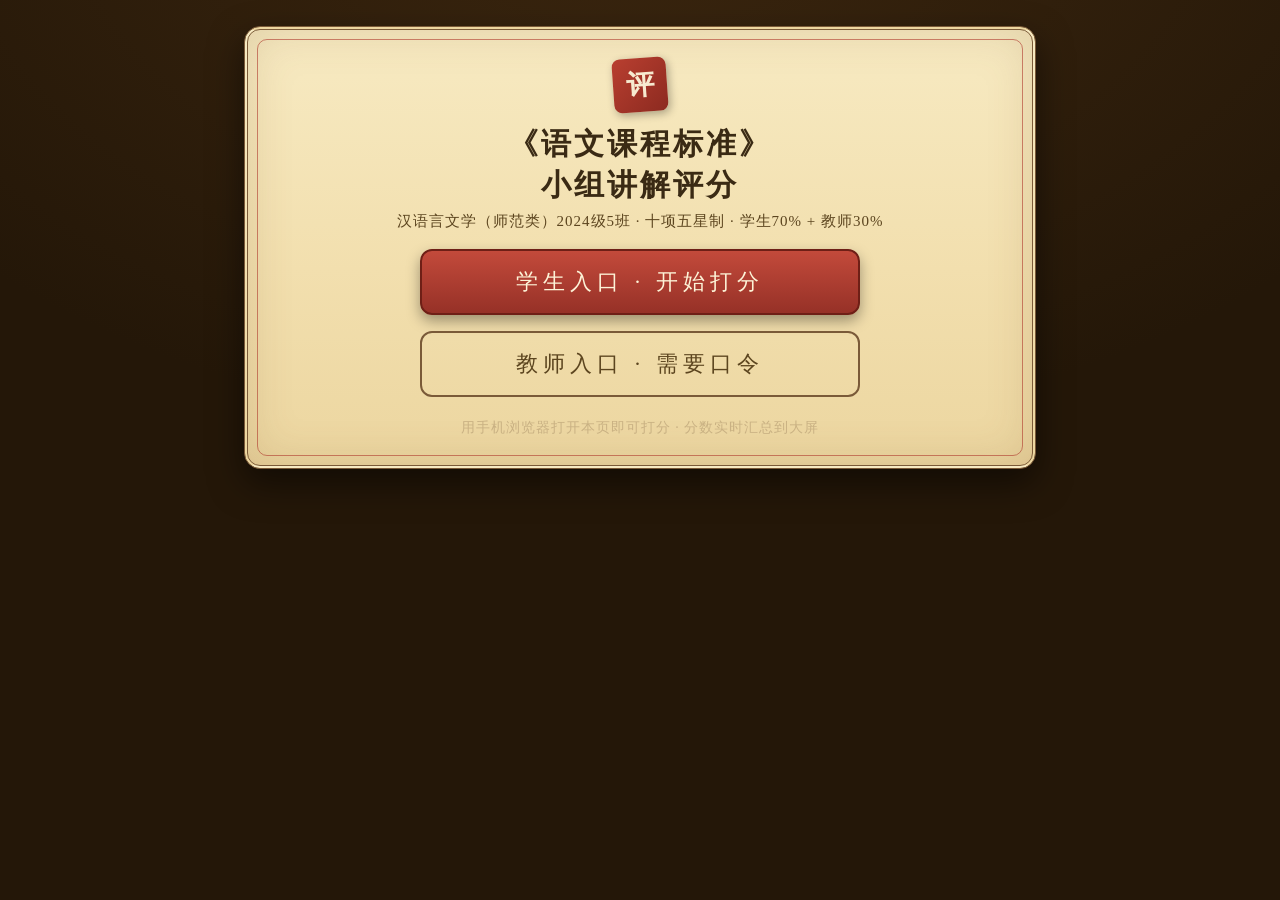
==== index.html @ 0166e1ba "Add files via upload" ====
<!doctype html>
<html lang="zh-CN">
<head>
<meta charset="utf-8">
<meta name="viewport" content="width=device-width, initial-scale=1">
<title>课标讲解评分系统</title>
<link rel="stylesheet" href="style.css">
</head>
<body>
<div class="wrap">
  <div class="panel">
    <div class="head">
      <span class="seal">评</span>
      <h1>《语文课程标准》<br>小组讲解评分</h1>
      <div class="sub">汉语言文学（师范类）2024级5班 · 十项五星制 · 学生70% + 教师30%</div>
    </div>
    <a class="btn primary" href="vote.html">学生入口 · 开始打分</a>
    <a class="btn ghost" href="teacher.html">教师入口 · 需要口令</a>
    <p class="foot">用手机浏览器打开本页即可打分 · 分数实时汇总到大屏</p>
  </div>
</div>
</body>
</html>
---- style.css ----
:root {
  --ink: #3a2a14;
  --ink-soft: #5c451f;
  --red: #b03a2e;
  --red-dark: #8f2d24;
  --paper: #f4e3b2;
  --line: #7a5a38;
  --gold: #d8a13a;
  --gold-dim: #d9c9a3;
}
* { margin: 0; padding: 0; box-sizing: border-box; -webkit-tap-highlight-color: transparent; }
html, body { min-height: 100%; }
body {
  font-family: "KaiTi", "楷体", "FangSong", "仿宋", "STSong", "SimSun", "Noto Serif CJK SC", "Microsoft YaHei", serif;
  background: #241708;
  background-image: radial-gradient(1300px 800px at 50% -120px, rgba(80, 52, 22, .55), transparent 70%);
  color: var(--ink);
}
.wrap { max-width: 820px; margin: 0 auto; padding: 26px 14px 90px; }
.panel {
  background: linear-gradient(180deg, #f7eac2 0%, #f2dfae 55%, #ecd6a0 100%);
  border: 4px double var(--line);
  border-radius: 16px;
  box-shadow: 0 14px 34px rgba(0, 0, 0, .5), inset 0 0 46px rgba(122, 84, 38, .18);
  padding: 28px 22px;
  position: relative;
  overflow: hidden;
}
.panel::before {
  content: ""; position: absolute; inset: 9px;
  border: 1px solid rgba(176, 58, 46, .6); border-radius: 10px; pointer-events: none;
}
.head { text-align: center; margin-bottom: 18px; position: relative; }
.head .seal {
  display: inline-block; background: linear-gradient(135deg, #b93f30, #8c2a20); color: #f7ead0;
  width: 54px; height: 54px; line-height: 54px; border-radius: 8px; font-size: 28px; font-weight: 700;
  box-shadow: 2px 3px 8px rgba(0, 0, 0, .3); transform: rotate(-4deg);
}
.head h1 { font-size: 30px; letter-spacing: 3px; margin: 12px 0 6px; }
.head .sub { font-size: 15px; color: var(--ink-soft); letter-spacing: 1px; }
.btn {
  display: block; width: 100%; max-width: 440px; margin: 16px auto; padding: 16px;
  text-align: center; text-decoration: none; font-size: 22px; letter-spacing: 5px;
  border-radius: 12px; border: 2px solid var(--line); cursor: pointer;
  background: linear-gradient(180deg, #fdf3d7, #f0dcae); color: var(--ink);
  box-shadow: 0 6px 14px rgba(0, 0, 0, .35); font-family: inherit;
}
.btn.primary { background: linear-gradient(180deg, #c34a3b, #963127); border-color: #6e1f16; color: #fdf3d7; }
.btn.ghost { background: transparent; color: var(--ink-soft); box-shadow: none; }
.btn.small { width: auto; display: inline-block; padding: 10px 22px; font-size: 17px; letter-spacing: 2px; margin: 8px; }
.btn:active { transform: translateY(2px); }
.groups { display: flex; flex-wrap: wrap; gap: 10px; justify-content: center; margin: 4px 0 20px; }
.gchip {
  min-width: 62px; padding: 9px 6px; text-align: center; font-size: 19px;
  border: 2px solid var(--line); border-radius: 10px;
  background: rgba(255, 248, 225, .5); cursor: pointer; color: var(--ink); font-family: inherit;
}
.gchip.on { background: var(--red); border-color: var(--red-dark); color: #fdf3d7; }
.item { border-bottom: 1px dashed rgba(122, 90, 56, .5); padding: 13px 2px; }
.item:last-of-type { border-bottom: none; }
.ihead { display: flex; justify-content: space-between; align-items: center; gap: 10px; flex-wrap: wrap; }
.iname { font-size: 20px; font-weight: 700; }
.iname .no {
  display: inline-block; min-width: 30px; height: 30px; line-height: 30px; text-align: center;
  background: var(--red); color: #fdf3d7; border-radius: 8px; font-size: 16px; margin-right: 8px;
}
.ihint { font-size: 14px; color: var(--ink-soft); margin-top: 2px; }
.stars { display: flex; gap: 4px; font-size: 33px; cursor: pointer; user-select: none; color: var(--gold-dim); line-height: 1; padding: 2px 0; }
.stars span { transition: transform .08s, color .08s; }
.stars span.on { color: var(--gold); }
.stars span:active { transform: scale(1.15); }
.row { display: flex; align-items: center; gap: 10px; margin: 14px 0; font-size: 18px; }
input[type=text], input[type=password], textarea {
  width: 100%; font-family: inherit; font-size: 18px; padding: 12px;
  border: 2px solid var(--line); border-radius: 10px; outline: none;
  background: rgba(255, 250, 235, .75); color: var(--ink); margin-top: 8px;
}
textarea { min-height: 76px; resize: vertical; }
#msg { margin-top: 14px; text-align: center; font-size: 18px; color: var(--red); min-height: 26px; }
.badge {
  display: inline-block; background: var(--red); color: #fdf3d7; font-size: 14px;
  padding: 3px 10px; border-radius: 20px; letter-spacing: 2px; vertical-align: middle;
}
.foot { text-align: center; color: #c9b183; font-size: 14px; margin-top: 22px; letter-spacing: 1px; }

/* 大屏 */
.board table { width: 100%; border-collapse: collapse; font-size: 22px; margin-top: 12px; }
.board th, .board td { border: 1.5px solid var(--line); padding: 10px 8px; text-align: center; }
.board th { background: #e3ca95; font-size: 20px; }
.board td { background: rgba(250, 240, 210, .55); }
.rank {
  display: inline-block; min-width: 32px; background: var(--red); color: #fdf3d7;
  border-radius: 8px; padding: 2px 8px; font-size: 18px;
}
.rank.top { background: #c9962e; }
.comment-box { border-top: 1px dashed rgba(122, 90, 56, .5); margin-top: 16px; padding-top: 10px; }
.comment-box h3 { font-size: 20px; margin: 10px 0 6px; }
.comment-box li { list-style: none; font-size: 17px; padding: 8px 4px; border-bottom: 1px dotted rgba(122, 90, 56, .4); }
.comment-box li .who { color: var(--red); font-weight: 700; margin-right: 8px; }
.comment-box li .who.t { color: #2f5d8a; }
body.focus .extras { display: none; }
body.focus .board table { font-size: 30px; }
body.focus .board th { font-size: 27px; }
body.focus .head h1 { font-size: 38px; }
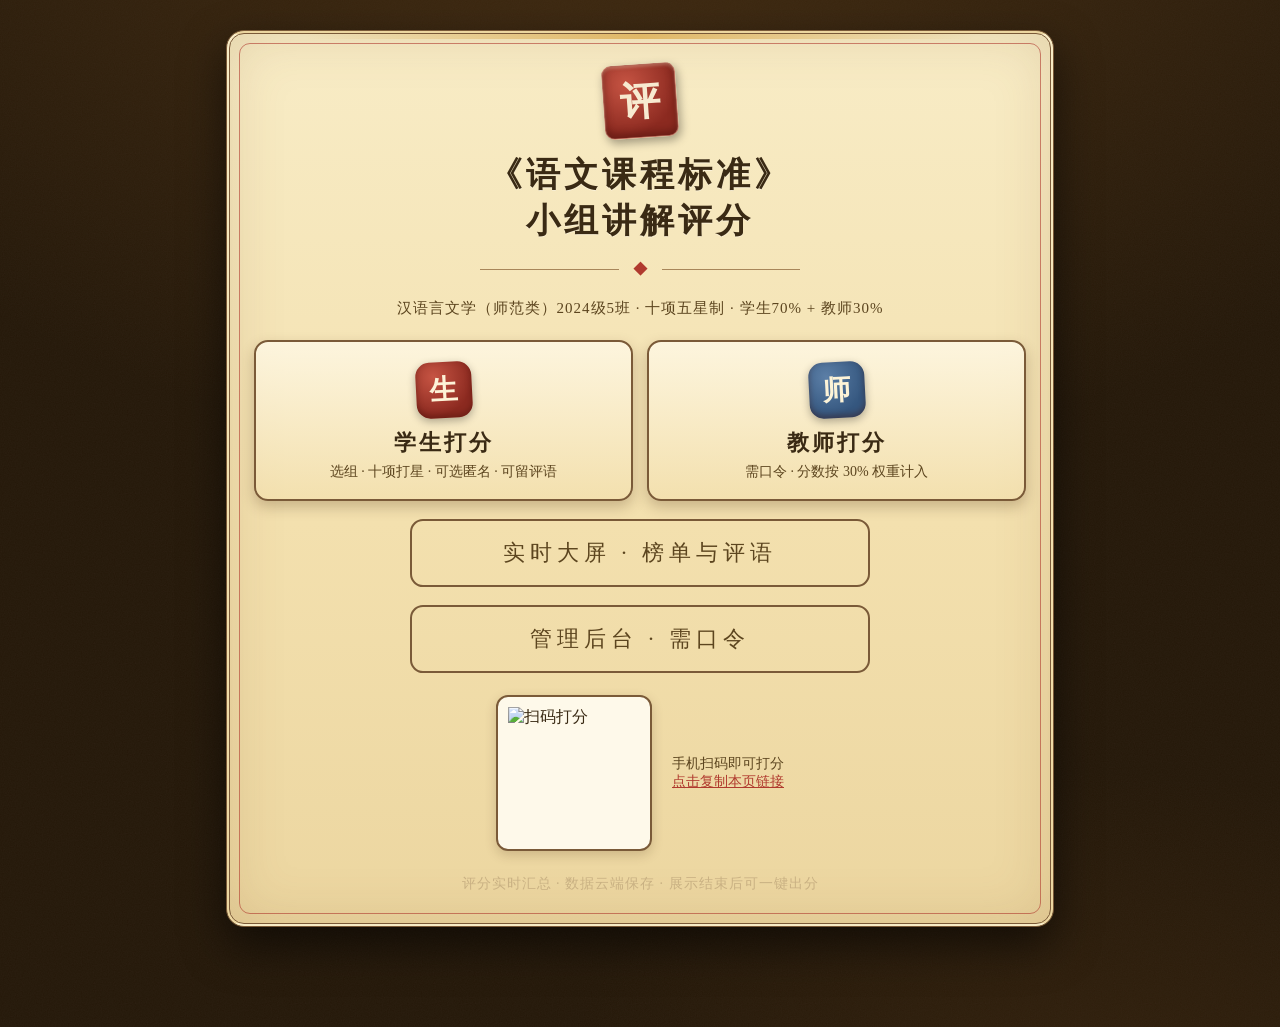
==== commit bb53be1f: "Add files via upload" ====
--- a/index.html
+++ b/index.html
@@ -9,15 +9,50 @@
 <body>
 <div class="wrap">
   <div class="panel">
-    <div class="head">
+    <div class="head hero">
       <span class="seal">评</span>
       <h1>《语文课程标准》<br>小组讲解评分</h1>
+      <div class="divider"><i></i><b>◆</b><i></i></div>
       <div class="sub">汉语言文学（师范类）2024级5班 · 十项五星制 · 学生70% + 教师30%</div>
     </div>
-    <a class="btn primary" href="vote.html">学生入口 · 开始打分</a>
-    <a class="btn ghost" href="teacher.html">教师入口 · 需要口令</a>
-    <p class="foot">用手机浏览器打开本页即可打分 · 分数实时汇总到大屏</p>
+
+    <div class="rolecards">
+      <a class="rolecard" href="vote.html">
+        <div class="ic">生</div>
+        <div class="nm">学生打分</div>
+        <div class="ds">选组 · 十项打星 · 可选匿名 · 可留评语</div>
+      </a>
+      <a class="rolecard teacher" href="teacher.html">
+        <div class="ic">师</div>
+        <div class="nm">教师打分</div>
+        <div class="ds">需口令 · 分数按 30% 权重计入</div>
+      </a>
+    </div>
+
+    <a class="btn ghost" href="board.html">实时大屏 · 榜单与评语</a>
+    <a class="btn ghost" href="admin.html" style="margin-top:0">管理后台 · 需口令</a>
+
+    <div class="qrline">
+      <div class="qrbox"><img src="https://api.qrserver.com/v1/create-qr-code/?size=220x220&data=https%3A%2F%2Fplutomkzy.github.io%2Fkebiao%2F" alt="扫码打分"></div>
+      <div class="tip">
+        手机扫码即可打分<br>
+        <a href="javascript:void(0)" id="copyLink">点击复制本页链接</a><br>
+        <span id="copied" style="color:var(--red)"></span>
+      </div>
+    </div>
+
+    <p class="foot">评分实时汇总 · 数据云端保存 · 展示结束后可一键出分</p>
   </div>
 </div>
+<script>
+document.getElementById('copyLink').onclick = async () => {
+  try {
+    await navigator.clipboard.writeText(location.href);
+    document.getElementById('copied').textContent = '已复制 ✓';
+  } catch (e) {
+    document.getElementById('copied').textContent = '复制失败，请长按地址栏复制';
+  }
+};
+</script>
 </body>
 </html>
--- a/style.css
+++ b/style.css
@@ -3,102 +3,244 @@
   --ink-soft: #5c451f;
   --red: #b03a2e;
   --red-dark: #8f2d24;
-  --paper: #f4e3b2;
   --line: #7a5a38;
   --gold: #d8a13a;
   --gold-dim: #d9c9a3;
+  --paper: #f4e3b2;
 }
 * { margin: 0; padding: 0; box-sizing: border-box; -webkit-tap-highlight-color: transparent; }
 html, body { min-height: 100%; }
 body {
   font-family: "KaiTi", "楷体", "FangSong", "仿宋", "STSong", "SimSun", "Noto Serif CJK SC", "Microsoft YaHei", serif;
-  background: #241708;
-  background-image: radial-gradient(1300px 800px at 50% -120px, rgba(80, 52, 22, .55), transparent 70%);
   color: var(--ink);
-}
-.wrap { max-width: 820px; margin: 0 auto; padding: 26px 14px 90px; }
+  background-color: #241708;
+  background-image:
+    radial-gradient(1400px 900px at 50% -160px, rgba(96, 64, 28, .55), transparent 70%),
+    radial-gradient(900px 600px at 85% 110%, rgba(80, 52, 22, .35), transparent 60%),
+    url("data:image/svg+xml,%3Csvg xmlns='http://www.w3.org/2000/svg' width='170' height='170'%3E%3Cfilter id='n'%3E%3CfeTurbulence type='fractalNoise' baseFrequency='0.85' numOctaves='2' stitchTiles='stitch'/%3E%3CfeColorMatrix values='0 0 0 0 1 0 0 0 0 1 0 0 0 0 1 0 0 0 0.035 0'/%3E%3C/filter%3E%3Crect width='100%25' height='100%25' filter='url(%23n)'/%3E%3C/svg%3E");
+}
+.wrap { max-width: 860px; margin: 0 auto; padding: 30px 16px 100px; }
 .panel {
-  background: linear-gradient(180deg, #f7eac2 0%, #f2dfae 55%, #ecd6a0 100%);
+  background: linear-gradient(180deg, #f8ecc6 0%, #f3e0ae 55%, #ecd6a0 100%);
   border: 4px double var(--line);
-  border-radius: 16px;
-  box-shadow: 0 14px 34px rgba(0, 0, 0, .5), inset 0 0 46px rgba(122, 84, 38, .18);
-  padding: 28px 22px;
+  border-radius: 18px;
+  box-shadow: 0 18px 44px rgba(0, 0, 0, .55), inset 0 0 55px rgba(122, 84, 38, .17);
+  padding: 30px 24px;
   position: relative;
   overflow: hidden;
+  animation: rise .55s ease both;
 }
 .panel::before {
   content: ""; position: absolute; inset: 9px;
-  border: 1px solid rgba(176, 58, 46, .6); border-radius: 10px; pointer-events: none;
-}
-.head { text-align: center; margin-bottom: 18px; position: relative; }
+  border: 1px solid rgba(176, 58, 46, .6); border-radius: 11px; pointer-events: none;
+}
+.panel::after {
+  content: ""; position: absolute; top: 0; left: 9%; right: 9%; height: 5px;
+  background: linear-gradient(90deg, transparent, rgba(216, 161, 58, .65), transparent);
+  border-radius: 0 0 6px 6px; pointer-events: none;
+}
+@keyframes rise { from { opacity: 0; transform: translateY(10px); } to { opacity: 1; transform: none; } }
+
+.head { text-align: center; margin-bottom: 20px; position: relative; }
 .head .seal {
-  display: inline-block; background: linear-gradient(135deg, #b93f30, #8c2a20); color: #f7ead0;
-  width: 54px; height: 54px; line-height: 54px; border-radius: 8px; font-size: 28px; font-weight: 700;
-  box-shadow: 2px 3px 8px rgba(0, 0, 0, .3); transform: rotate(-4deg);
-}
-.head h1 { font-size: 30px; letter-spacing: 3px; margin: 12px 0 6px; }
+  display: inline-block; background:
+    radial-gradient(circle at 32% 26%, #c65443, #8c2a20 70%);
+  color: #f7ead0; width: 58px; height: 58px; line-height: 58px;
+  border-radius: 10px; font-size: 30px; font-weight: 700;
+  border: 1px solid rgba(255, 238, 210, .35);
+  box-shadow: 2px 4px 10px rgba(0, 0, 0, .35), inset 0 -4px 8px rgba(60, 12, 6, .45), inset 0 2px 3px rgba(255, 230, 200, .3);
+  transform: rotate(-4deg);
+}
+.head h1 { font-size: 31px; letter-spacing: 4px; margin: 14px 0 8px; text-shadow: 0 1px 0 rgba(255, 252, 240, .5); }
 .head .sub { font-size: 15px; color: var(--ink-soft); letter-spacing: 1px; }
+.divider { display: flex; align-items: center; gap: 14px; width: 320px; margin: 16px auto 20px; }
+.divider i { flex: 1; height: 0; border-top: 1px solid #a8865a; }
+.divider b { color: var(--red); font-weight: 400; font-size: 15px; }
+
 .btn {
-  display: block; width: 100%; max-width: 440px; margin: 16px auto; padding: 16px;
+  display: block; width: 100%; max-width: 460px; margin: 18px auto; padding: 17px;
   text-align: center; text-decoration: none; font-size: 22px; letter-spacing: 5px;
-  border-radius: 12px; border: 2px solid var(--line); cursor: pointer;
+  border-radius: 13px; border: 2px solid var(--line); cursor: pointer;
   background: linear-gradient(180deg, #fdf3d7, #f0dcae); color: var(--ink);
-  box-shadow: 0 6px 14px rgba(0, 0, 0, .35); font-family: inherit;
-}
-.btn.primary { background: linear-gradient(180deg, #c34a3b, #963127); border-color: #6e1f16; color: #fdf3d7; }
+  box-shadow: 0 7px 16px rgba(70, 45, 18, .35), inset 0 1px 0 rgba(255, 255, 255, .5);
+  font-family: inherit; transition: transform .15s, filter .15s, box-shadow .15s;
+}
+.btn:hover { filter: brightness(1.04); transform: translateY(-1px); }
+.btn:active { transform: translateY(1px); }
+.btn.primary {
+  background: linear-gradient(180deg, #c9503f, #963127);
+  border-color: #6e1f16; color: #fdf3d7;
+  box-shadow: 0 8px 18px rgba(150, 49, 39, .4), inset 0 1px 0 rgba(255, 255, 255, .28);
+}
 .btn.ghost { background: transparent; color: var(--ink-soft); box-shadow: none; }
-.btn.small { width: auto; display: inline-block; padding: 10px 22px; font-size: 17px; letter-spacing: 2px; margin: 8px; }
-.btn:active { transform: translateY(2px); }
-.groups { display: flex; flex-wrap: wrap; gap: 10px; justify-content: center; margin: 4px 0 20px; }
+.btn.small { width: auto; display: inline-block; padding: 11px 24px; font-size: 17px; letter-spacing: 2px; margin: 8px 5px; }
+
+.groups { display: flex; flex-wrap: wrap; gap: 10px; justify-content: center; margin: 6px 0 22px; }
 .gchip {
-  min-width: 62px; padding: 9px 6px; text-align: center; font-size: 19px;
-  border: 2px solid var(--line); border-radius: 10px;
-  background: rgba(255, 248, 225, .5); cursor: pointer; color: var(--ink); font-family: inherit;
-}
-.gchip.on { background: var(--red); border-color: var(--red-dark); color: #fdf3d7; }
-.item { border-bottom: 1px dashed rgba(122, 90, 56, .5); padding: 13px 2px; }
+  min-width: 64px; padding: 10px 7px; text-align: center; font-size: 19px;
+  border: 2px solid var(--line); border-radius: 12px;
+  background: rgba(255, 248, 225, .55); cursor: pointer; color: var(--ink); font-family: inherit;
+  transition: background .15s, color .15s, transform .15s;
+}
+.gchip:active { transform: scale(.95); }
+.gchip.on {
+  background: linear-gradient(180deg, #c34a3b, #963127); border-color: var(--red-dark);
+  color: #fdf3d7; box-shadow: 0 4px 10px rgba(150, 49, 39, .35);
+}
+
+.item { border-bottom: 1px dashed rgba(122, 90, 56, .45); padding: 14px 4px; border-radius: 10px; transition: background .15s; }
+.item:hover { background: rgba(255, 250, 232, .55); }
 .item:last-of-type { border-bottom: none; }
 .ihead { display: flex; justify-content: space-between; align-items: center; gap: 10px; flex-wrap: wrap; }
 .iname { font-size: 20px; font-weight: 700; }
 .iname .no {
-  display: inline-block; min-width: 30px; height: 30px; line-height: 30px; text-align: center;
-  background: var(--red); color: #fdf3d7; border-radius: 8px; font-size: 16px; margin-right: 8px;
-}
-.ihint { font-size: 14px; color: var(--ink-soft); margin-top: 2px; }
-.stars { display: flex; gap: 4px; font-size: 33px; cursor: pointer; user-select: none; color: var(--gold-dim); line-height: 1; padding: 2px 0; }
-.stars span { transition: transform .08s, color .08s; }
-.stars span.on { color: var(--gold); }
-.stars span:active { transform: scale(1.15); }
-.row { display: flex; align-items: center; gap: 10px; margin: 14px 0; font-size: 18px; }
+  display: inline-block; min-width: 31px; height: 31px; line-height: 31px; text-align: center;
+  background: linear-gradient(180deg, #c34a3b, #963127); color: #fdf3d7;
+  border-radius: 8px; font-size: 16px; margin-right: 9px; box-shadow: 0 2px 5px rgba(150, 49, 39, .3);
+}
+.ihint { font-size: 14px; color: var(--ink-soft); margin-top: 3px; }
+.stars {
+  display: flex; gap: 5px; font-size: 34px; cursor: pointer; user-select: none;
+  color: var(--gold-dim); line-height: 1; padding: 3px 0;
+}
+.stars span { transition: transform .12s, color .12s; }
+.stars span.on { color: var(--gold); text-shadow: 0 0 6px rgba(216, 161, 58, .4); }
+.stars span:active { transform: scale(1.2); }
+
+.row { display: flex; align-items: center; gap: 10px; margin: 15px 0; font-size: 18px; }
 input[type=text], input[type=password], textarea {
-  width: 100%; font-family: inherit; font-size: 18px; padding: 12px;
-  border: 2px solid var(--line); border-radius: 10px; outline: none;
-  background: rgba(255, 250, 235, .75); color: var(--ink); margin-top: 8px;
-}
-textarea { min-height: 76px; resize: vertical; }
+  width: 100%; font-family: inherit; font-size: 17px; padding: 13px;
+  border: 2px solid var(--line); border-radius: 11px; outline: none;
+  background: rgba(255, 250, 235, .8); color: var(--ink); margin-top: 8px;
+  transition: box-shadow .15s, border-color .15s;
+}
+input:focus, textarea:focus { border-color: var(--red); box-shadow: 0 0 0 3px rgba(176, 58, 46, .12); }
+textarea { min-height: 78px; resize: vertical; }
 #msg { margin-top: 14px; text-align: center; font-size: 18px; color: var(--red); min-height: 26px; }
 .badge {
-  display: inline-block; background: var(--red); color: #fdf3d7; font-size: 14px;
-  padding: 3px 10px; border-radius: 20px; letter-spacing: 2px; vertical-align: middle;
-}
-.foot { text-align: center; color: #c9b183; font-size: 14px; margin-top: 22px; letter-spacing: 1px; }
-
-/* 大屏 */
-.board table { width: 100%; border-collapse: collapse; font-size: 22px; margin-top: 12px; }
-.board th, .board td { border: 1.5px solid var(--line); padding: 10px 8px; text-align: center; }
-.board th { background: #e3ca95; font-size: 20px; }
-.board td { background: rgba(250, 240, 210, .55); }
+  display: inline-block; background: linear-gradient(180deg, #c34a3b, #963127); color: #fdf3d7;
+  font-size: 14px; padding: 4px 12px; border-radius: 20px; letter-spacing: 2px; vertical-align: middle;
+}
+.foot { text-align: center; color: #c9b183; font-size: 14px; margin-top: 24px; letter-spacing: 1px; }
+
+/* ---------- 入口页 ---------- */
+.hero { text-align: center; margin-bottom: 6px; }
+.hero .seal { width: 74px; height: 74px; line-height: 74px; font-size: 40px; }
+.hero h1 { font-size: 34px; }
+.rolecards { display: grid; grid-template-columns: 1fr 1fr; gap: 14px; margin: 22px 0 6px; }
+.rolecard {
+  display: block; text-decoration: none; color: var(--ink);
+  border: 2px solid var(--line); border-radius: 14px; padding: 20px 14px 18px;
+  background: linear-gradient(180deg, rgba(255, 249, 231, .8), rgba(243, 224, 174, .6));
+  box-shadow: 0 6px 14px rgba(70, 45, 18, .25);
+  transition: transform .15s, box-shadow .15s, filter .15s; text-align: center;
+}
+.rolecard:hover { transform: translateY(-3px); box-shadow: 0 12px 22px rgba(70, 45, 18, .32); filter: brightness(1.03); }
+.rolecard .ic {
+  width: 56px; height: 56px; line-height: 56px; margin: 0 auto 10px; border-radius: 14px;
+  font-size: 28px; font-weight: 700; color: #fdf3d7;
+  background: radial-gradient(circle at 32% 26%, #c65443, #8c2a20 70%);
+  box-shadow: 0 3px 8px rgba(0, 0, 0, .3), inset 0 -3px 6px rgba(60, 12, 6, .4);
+  transform: rotate(-3deg);
+}
+.rolecard.teacher .ic { background: radial-gradient(circle at 32% 26%, #5b7ea6, #35577f 70%); }
+.rolecard .nm { font-size: 22px; letter-spacing: 3px; font-weight: 700; }
+.rolecard .ds { font-size: 14px; color: var(--ink-soft); margin-top: 5px; }
+.qrline { display: flex; align-items: center; justify-content: center; gap: 20px; margin: 22px 0 4px; flex-wrap: wrap; }
+.qrbox {
+  background: rgba(255, 252, 240, .92); border: 2px solid var(--line); border-radius: 12px;
+  padding: 10px; box-shadow: 0 4px 12px rgba(70, 45, 18, .2);
+}
+.qrbox img { display: block; width: 132px; height: 132px; }
+.qrline .tip { font-size: 14px; color: var(--ink-soft); }
+.qrline .tip a { color: var(--red); }
+
+/* ---------- 数据表格 ---------- */
+.tblwrap { overflow-x: auto; -webkit-overflow-scrolling: touch; border-radius: 10px; }
+.board table { width: 100%; border-collapse: collapse; font-size: 21px; margin-top: 12px; }
+.board th, .board td { border: 1.5px solid var(--line); padding: 10px 8px; text-align: center; white-space: nowrap; }
+.board th { background: linear-gradient(180deg, #e8d09b, #dfc58b); font-size: 19px; }
+.board td { background: rgba(250, 240, 210, .5); }
+.board tbody tr { transition: background .15s; }
+.board tbody tr.fg td { background: rgba(216, 161, 58, .22); outline: 2px solid var(--gold); outline-offset: -2px; }
 .rank {
-  display: inline-block; min-width: 32px; background: var(--red); color: #fdf3d7;
-  border-radius: 8px; padding: 2px 8px; font-size: 18px;
-}
-.rank.top { background: #c9962e; }
-.comment-box { border-top: 1px dashed rgba(122, 90, 56, .5); margin-top: 16px; padding-top: 10px; }
+  display: inline-block; min-width: 32px; background: linear-gradient(180deg, #c34a3b, #963127);
+  color: #fdf3d7; border-radius: 8px; padding: 2px 9px; font-size: 18px;
+}
+.rank.g { background: linear-gradient(180deg, #d9ab45, #b3872c); }
+.rank.s { background: linear-gradient(180deg, #aab3bc, #7f8994); }
+.rank.b { background: linear-gradient(180deg, #cd8a5a, #a5673c); }
+.pct { height: 9px; background: rgba(122, 90, 56, .18); border-radius: 6px; overflow: hidden; width: 110px; margin: 4px auto 0; }
+.pct i { display: block; height: 100%; border-radius: 6px; background: linear-gradient(90deg, var(--gold), var(--red)); }
+
+.comment-box { border-top: 1px dashed rgba(122, 90, 56, .5); margin-top: 18px; padding-top: 10px; }
 .comment-box h3 { font-size: 20px; margin: 10px 0 6px; }
 .comment-box li { list-style: none; font-size: 17px; padding: 8px 4px; border-bottom: 1px dotted rgba(122, 90, 56, .4); }
 .comment-box li .who { color: var(--red); font-weight: 700; margin-right: 8px; }
 .comment-box li .who.t { color: #2f5d8a; }
+
+/* ---------- 管理后台 ---------- */
+.statchips { display: flex; flex-wrap: wrap; gap: 10px; justify-content: center; margin: 4px 0 14px; }
+.chip {
+  border: 1.5px solid var(--line); border-radius: 999px; padding: 7px 18px;
+  font-size: 16px; background: rgba(255, 250, 235, .7);
+}
+.chip b { color: var(--red); }
+.dbtn {
+  background: none; border: 1.5px solid #a8865a; color: #6d5533; border-radius: 8px;
+  padding: 4px 12px; font-family: inherit; font-size: 15px; cursor: pointer;
+}
+.dvote { border-top: 1px dotted rgba(122, 90, 56, .4); padding: 9px 4px; font-size: 15px; color: #5c451f; }
+.dvote .t { color: #9c7b4a; font-size: 13px; margin-right: 8px; }
+.dvote .sc { color: var(--red); font-weight: 700; margin: 0 6px; }
+.dvote .cm { color: #6d5533; font-style: normal; }
+.dvote.teacher { border-left: 3px solid #2f5d8a; padding-left: 8px; }
+.report {
+  margin-top: 20px; border: 3px double var(--line); border-radius: 14px;
+  background: rgba(255, 251, 238, .85); padding: 22px 26px;
+}
+.report h2 { text-align: center; font-size: 24px; letter-spacing: 3px; margin-bottom: 14px; }
+.report .rline { font-size: 19px; padding: 8px 0; border-bottom: 1px dashed rgba(122, 90, 56, .4); line-height: 1.7; }
+.report .rline:last-of-type { border-bottom: none; }
+.report .rline b { color: var(--red); }
+.report .rdate { text-align: right; color: #6d5533; font-size: 15px; margin-top: 14px; }
+
 body.focus .extras { display: none; }
 body.focus .board table { font-size: 30px; }
 body.focus .board th { font-size: 27px; }
 body.focus .head h1 { font-size: 38px; }
+
+/* ---------- 手机适配 ---------- */
+@media (max-width: 700px) {
+  .wrap { padding: 16px 10px 72px; }
+  .panel { padding: 20px 13px; border-radius: 14px; }
+  .head h1 { font-size: 24px; letter-spacing: 2px; }
+  .hero .seal { width: 62px; height: 62px; line-height: 62px; font-size: 34px; }
+  .hero h1 { font-size: 26px; }
+  .rolecards { grid-template-columns: 1fr; gap: 12px; }
+  .btn { font-size: 19px; padding: 15px; letter-spacing: 3px; }
+  .btn.small { font-size: 15px; padding: 9px 16px; margin: 6px 3px; }
+  .stars { font-size: 42px; gap: 7px; }
+  .iname { font-size: 19px; }
+  .gchip { min-width: 56px; padding: 9px 3px; font-size: 17px; }
+  .board table { font-size: 15px; }
+  .board th { font-size: 14px; }
+  .board th, .board td { padding: 7px 5px; }
+  .pct { width: 70px; }
+  .report { padding: 16px 12px; }
+  .report .rline { font-size: 16px; }
+  .qrbox img { width: 108px; height: 108px; }
+  body.focus .board table { font-size: 22px; }
+  body.focus .board th { font-size: 20px; }
+  body.focus .head h1 { font-size: 30px; }
+}
+
+/* ---------- 打印（成绩单） ---------- */
+@media print {
+  body { background: #fff; }
+  body.printing * { visibility: hidden; }
+  body.printing .print-area, body.printing .print-area * { visibility: visible; }
+  body.printing .print-area { position: absolute; inset: 0; }
+  .panel { box-shadow: none; border: 2px solid #7a5a38; }
+  .report { box-shadow: none; border: 2px solid #7a5a38; }
+}
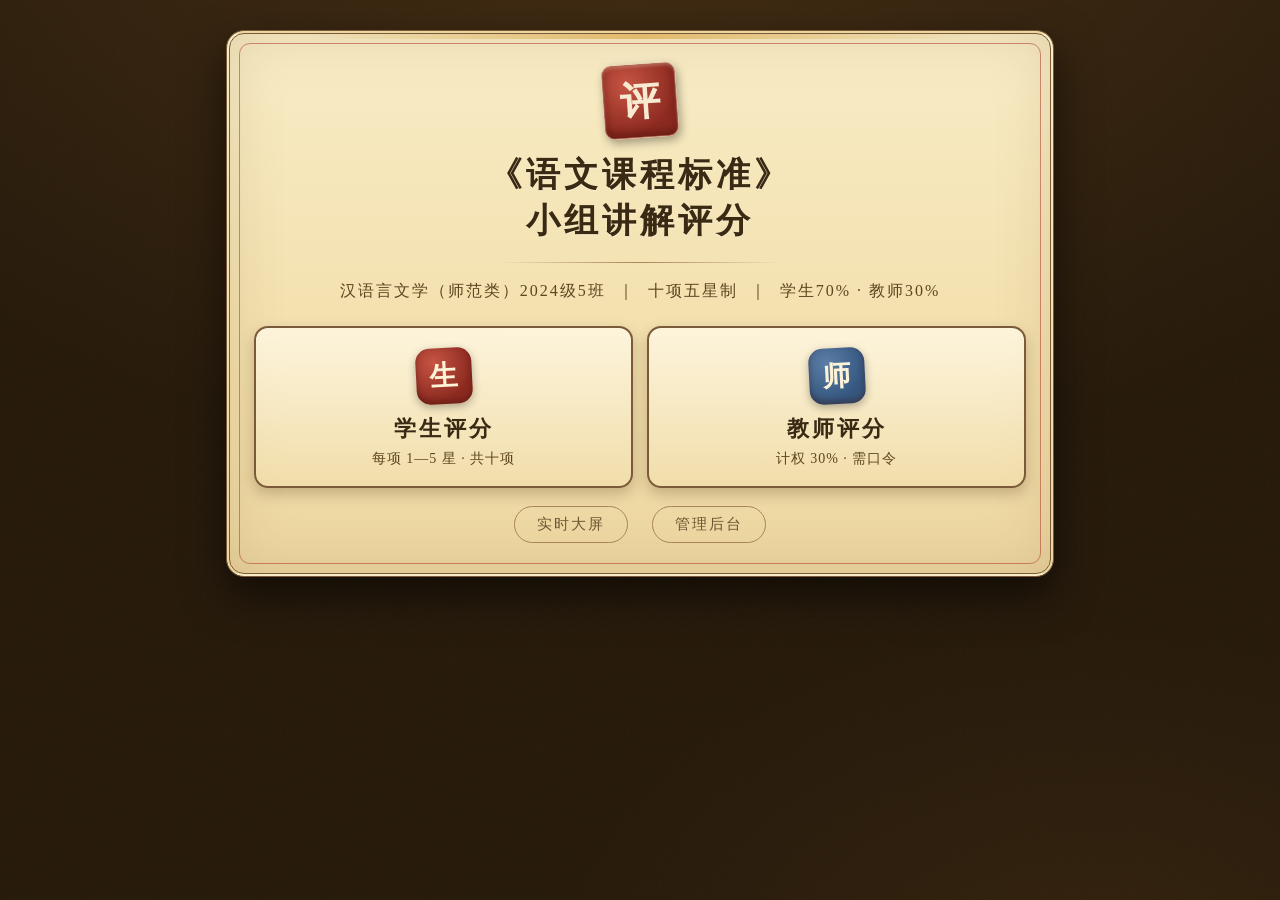
==== commit 19030e30: "Add files via upload" ====
--- a/index.html
+++ b/index.html
@@ -3,6 +3,8 @@
 <head>
 <meta charset="utf-8">
 <meta name="viewport" content="width=device-width, initial-scale=1">
+<meta name="theme-color" content="#241708">
+<link rel="icon" href="data:image/svg+xml,%3Csvg xmlns='http://www.w3.org/2000/svg' viewBox='0 0 64 64'%3E%3Crect width='64' height='64' rx='12' fill='%23b03a2e'/%3E%3Ctext x='32' y='43' font-size='34' text-anchor='middle' fill='%23f7ead0' font-family='serif'%3E%E8%AF%84%3C/text%3E%3C/svg%3E">
 <title>课标讲解评分系统</title>
 <link rel="stylesheet" href="style.css">
 </head>
@@ -12,47 +14,28 @@
     <div class="head hero">
       <span class="seal">评</span>
       <h1>《语文课程标准》<br>小组讲解评分</h1>
-      <div class="divider"><i></i><b>◆</b><i></i></div>
-      <div class="sub">汉语言文学（师范类）2024级5班 · 十项五星制 · 学生70% + 教师30%</div>
+      <div class="divider"></div>
+      <div class="sub">汉语言文学（师范类）2024级5班&nbsp;&nbsp;｜&nbsp;&nbsp;十项五星制&nbsp;&nbsp;｜&nbsp;&nbsp;学生70% · 教师30%</div>
     </div>
 
     <div class="rolecards">
       <a class="rolecard" href="vote.html">
         <div class="ic">生</div>
-        <div class="nm">学生打分</div>
-        <div class="ds">选组 · 十项打星 · 可选匿名 · 可留评语</div>
+        <div class="nm">学生评分</div>
+        <div class="ds">每项 1—5 星 · 共十项</div>
       </a>
       <a class="rolecard teacher" href="teacher.html">
         <div class="ic">师</div>
-        <div class="nm">教师打分</div>
-        <div class="ds">需口令 · 分数按 30% 权重计入</div>
+        <div class="nm">教师评分</div>
+        <div class="ds">计权 30% · 需口令</div>
       </a>
     </div>
 
-    <a class="btn ghost" href="board.html">实时大屏 · 榜单与评语</a>
-    <a class="btn ghost" href="admin.html" style="margin-top:0">管理后台 · 需口令</a>
-
-    <div class="qrline">
-      <div class="qrbox"><img src="https://api.qrserver.com/v1/create-qr-code/?size=220x220&data=https%3A%2F%2Fplutomkzy.github.io%2Fkebiao%2F" alt="扫码打分"></div>
-      <div class="tip">
-        手机扫码即可打分<br>
-        <a href="javascript:void(0)" id="copyLink">点击复制本页链接</a><br>
-        <span id="copied" style="color:var(--red)"></span>
-      </div>
+    <div class="entryline">
+      <a href="board.html">实时大屏</a>
+      <a href="admin.html">管理后台</a>
     </div>
-
-    <p class="foot">评分实时汇总 · 数据云端保存 · 展示结束后可一键出分</p>
   </div>
 </div>
-<script>
-document.getElementById('copyLink').onclick = async () => {
-  try {
-    await navigator.clipboard.writeText(location.href);
-    document.getElementById('copied').textContent = '已复制 ✓';
-  } catch (e) {
-    document.getElementById('copied').textContent = '复制失败，请长按地址栏复制';
-  }
-};
-</script>
 </body>
 </html>
--- a/style.css
+++ b/style.css
@@ -32,11 +32,11 @@
 }
 .panel::before {
   content: ""; position: absolute; inset: 9px;
-  border: 1px solid rgba(176, 58, 46, .6); border-radius: 11px; pointer-events: none;
+  border: 1px solid rgba(176, 58, 46, .55); border-radius: 11px; pointer-events: none;
 }
 .panel::after {
   content: ""; position: absolute; top: 0; left: 9%; right: 9%; height: 5px;
-  background: linear-gradient(90deg, transparent, rgba(216, 161, 58, .65), transparent);
+  background: linear-gradient(90deg, transparent, rgba(216, 161, 58, .6), transparent);
   border-radius: 0 0 6px 6px; pointer-events: none;
 }
 @keyframes rise { from { opacity: 0; transform: translateY(10px); } to { opacity: 1; transform: none; } }
@@ -53,9 +53,7 @@
 }
 .head h1 { font-size: 31px; letter-spacing: 4px; margin: 14px 0 8px; text-shadow: 0 1px 0 rgba(255, 252, 240, .5); }
 .head .sub { font-size: 15px; color: var(--ink-soft); letter-spacing: 1px; }
-.divider { display: flex; align-items: center; gap: 14px; width: 320px; margin: 16px auto 20px; }
-.divider i { flex: 1; height: 0; border-top: 1px solid #a8865a; }
-.divider b { color: var(--red); font-weight: 400; font-size: 15px; }
+.divider { width: 280px; height: 1px; margin: 18px auto; background: linear-gradient(90deg, transparent, #a8865a, transparent); }
 
 .btn {
   display: block; width: 100%; max-width: 460px; margin: 18px auto; padding: 17px;
@@ -77,7 +75,7 @@
 
 .groups { display: flex; flex-wrap: wrap; gap: 10px; justify-content: center; margin: 6px 0 22px; }
 .gchip {
-  min-width: 64px; padding: 10px 7px; text-align: center; font-size: 19px;
+  position: relative; min-width: 64px; padding: 10px 7px; text-align: center; font-size: 19px;
   border: 2px solid var(--line); border-radius: 12px;
   background: rgba(255, 248, 225, .55); cursor: pointer; color: var(--ink); font-family: inherit;
   transition: background .15s, color .15s, transform .15s;
@@ -86,6 +84,12 @@
 .gchip.on {
   background: linear-gradient(180deg, #c34a3b, #963127); border-color: var(--red-dark);
   color: #fdf3d7; box-shadow: 0 4px 10px rgba(150, 49, 39, .35);
+}
+.gchip.done::after {
+  content: ""; position: absolute; top: -5px; right: -5px;
+  width: 15px; height: 15px; border-radius: 50%;
+  background: linear-gradient(180deg, #d9ab45, #b3872c);
+  border: 2px solid #fdf3d7; box-shadow: 0 1px 3px rgba(0, 0, 0, .3);
 }
 
 .item { border-bottom: 1px dashed rgba(122, 90, 56, .45); padding: 14px 4px; border-radius: 10px; transition: background .15s; }
@@ -121,13 +125,14 @@
   display: inline-block; background: linear-gradient(180deg, #c34a3b, #963127); color: #fdf3d7;
   font-size: 14px; padding: 4px 12px; border-radius: 20px; letter-spacing: 2px; vertical-align: middle;
 }
-.foot { text-align: center; color: #c9b183; font-size: 14px; margin-top: 24px; letter-spacing: 1px; }
+.note { text-align: center; font-size: 14px; color: #a8895c; margin: 10px 0 2px; letter-spacing: 1px; }
 
 /* ---------- 入口页 ---------- */
 .hero { text-align: center; margin-bottom: 6px; }
 .hero .seal { width: 74px; height: 74px; line-height: 74px; font-size: 40px; }
 .hero h1 { font-size: 34px; }
-.rolecards { display: grid; grid-template-columns: 1fr 1fr; gap: 14px; margin: 22px 0 6px; }
+.hero .sub { font-size: 16px; letter-spacing: 2px; }
+.rolecards { display: grid; grid-template-columns: 1fr 1fr; gap: 14px; margin: 24px 0 4px; }
 .rolecard {
   display: block; text-decoration: none; color: var(--ink);
   border: 2px solid var(--line); border-radius: 14px; padding: 20px 14px 18px;
@@ -145,15 +150,14 @@
 }
 .rolecard.teacher .ic { background: radial-gradient(circle at 32% 26%, #5b7ea6, #35577f 70%); }
 .rolecard .nm { font-size: 22px; letter-spacing: 3px; font-weight: 700; }
-.rolecard .ds { font-size: 14px; color: var(--ink-soft); margin-top: 5px; }
-.qrline { display: flex; align-items: center; justify-content: center; gap: 20px; margin: 22px 0 4px; flex-wrap: wrap; }
-.qrbox {
-  background: rgba(255, 252, 240, .92); border: 2px solid var(--line); border-radius: 12px;
-  padding: 10px; box-shadow: 0 4px 12px rgba(70, 45, 18, .2);
-}
-.qrbox img { display: block; width: 132px; height: 132px; }
-.qrline .tip { font-size: 14px; color: var(--ink-soft); }
-.qrline .tip a { color: var(--red); }
+.rolecard .ds { font-size: 14px; color: var(--ink-soft); margin-top: 6px; letter-spacing: 1px; }
+.entryline { margin-top: 10px; text-align: center; }
+.entryline a {
+  display: inline-block; margin: 8px 10px 0; padding: 8px 22px;
+  border: 1.5px solid #a8865a; border-radius: 999px; text-decoration: none;
+  color: #6d5533; font-size: 15px; letter-spacing: 2px; transition: background .15s, color .15s;
+}
+.entryline a:hover { background: rgba(176, 58, 46, .12); color: var(--red); }
 
 /* ---------- 数据表格 ---------- */
 .tblwrap { overflow-x: auto; -webkit-overflow-scrolling: touch; border-radius: 10px; }
@@ -190,10 +194,10 @@
   background: none; border: 1.5px solid #a8865a; color: #6d5533; border-radius: 8px;
   padding: 4px 12px; font-family: inherit; font-size: 15px; cursor: pointer;
 }
-.dvote { border-top: 1px dotted rgba(122, 90, 56, .4); padding: 9px 4px; font-size: 15px; color: #5c451f; }
+.dvote { border-top: 1px dotted rgba(122, 90, 56, .4); padding: 9px 4px; font-size: 15px; color: #5c451f; text-align: left; }
 .dvote .t { color: #9c7b4a; font-size: 13px; margin-right: 8px; }
 .dvote .sc { color: var(--red); font-weight: 700; margin: 0 6px; }
-.dvote .cm { color: #6d5533; font-style: normal; }
+.dvote .cm { color: #6d5533; }
 .dvote.teacher { border-left: 3px solid #2f5d8a; padding-left: 8px; }
 .report {
   margin-top: 20px; border: 3px double var(--line); border-radius: 14px;
@@ -229,7 +233,6 @@
   .pct { width: 70px; }
   .report { padding: 16px 12px; }
   .report .rline { font-size: 16px; }
-  .qrbox img { width: 108px; height: 108px; }
   body.focus .board table { font-size: 22px; }
   body.focus .board th { font-size: 20px; }
   body.focus .head h1 { font-size: 30px; }
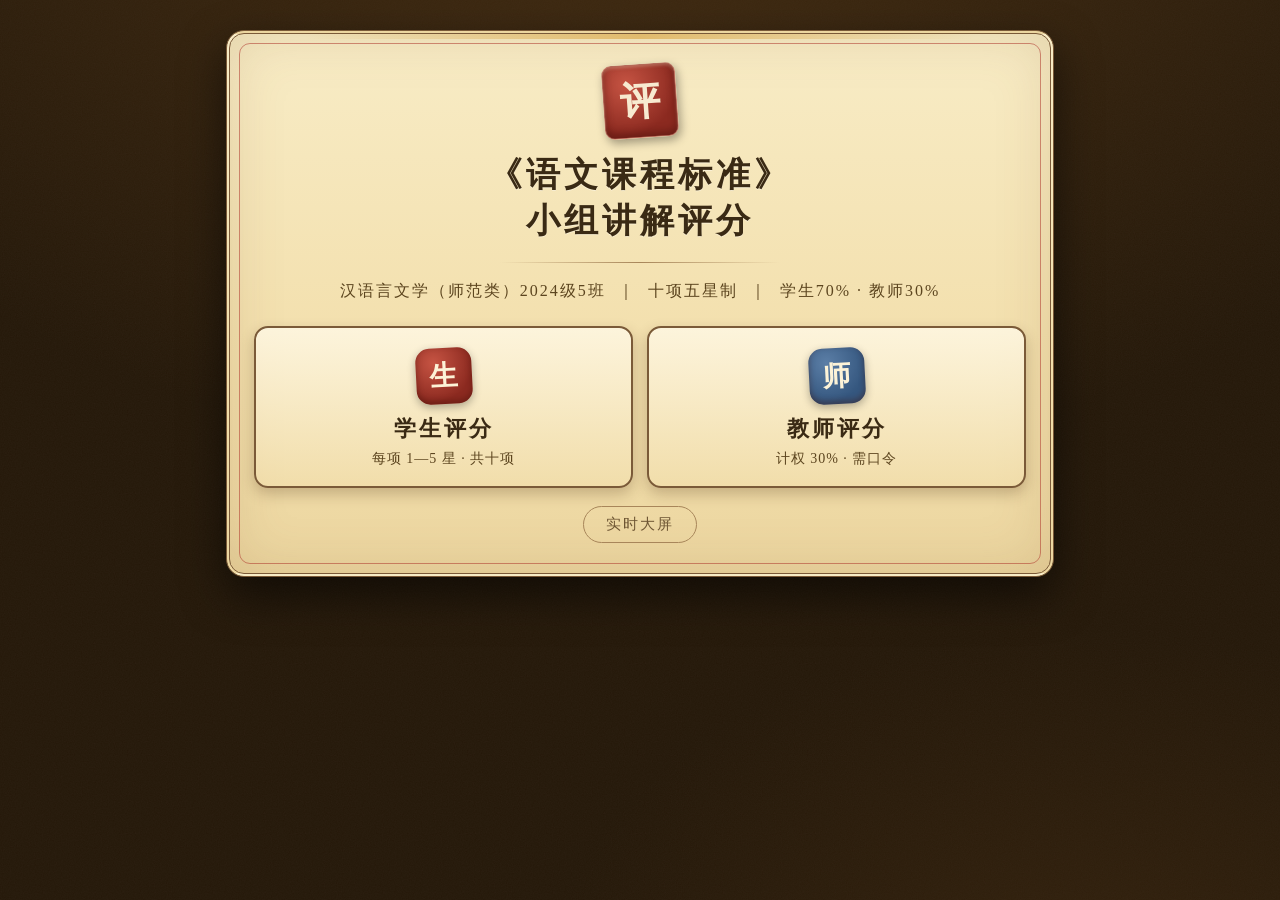
==== commit 149b9585: "Add files via upload" ====
--- a/index.html
+++ b/index.html
@@ -33,7 +33,6 @@
 
     <div class="entryline">
       <a href="board.html">实时大屏</a>
-      <a href="admin.html">管理后台</a>
     </div>
   </div>
 </div>
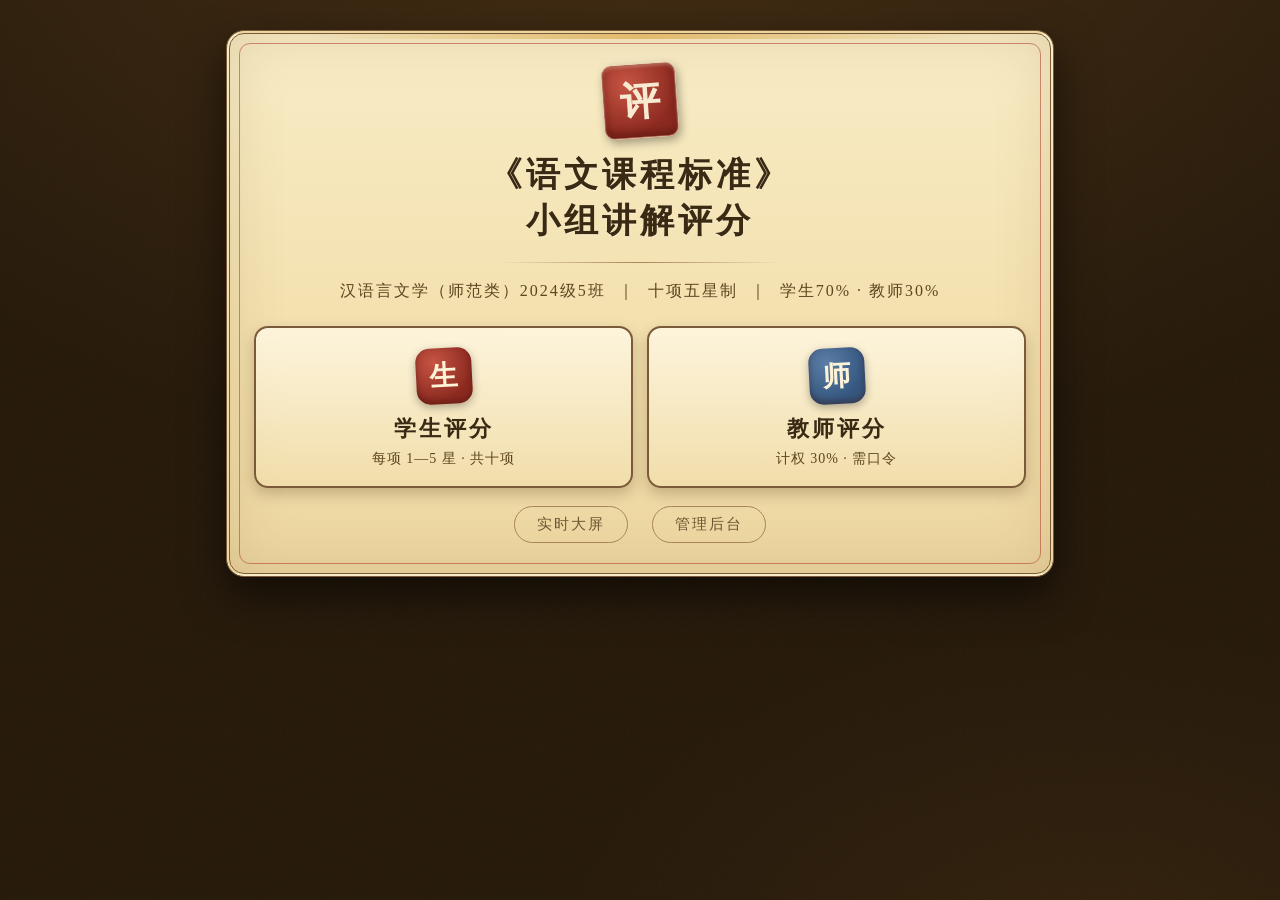
==== commit c2e3b8d1: "Add files via upload" ====
--- a/index.html
+++ b/index.html
@@ -33,6 +33,7 @@
 
     <div class="entryline">
       <a href="board.html">实时大屏</a>
+      <a href="admin.html">管理后台</a>
     </div>
   </div>
 </div>
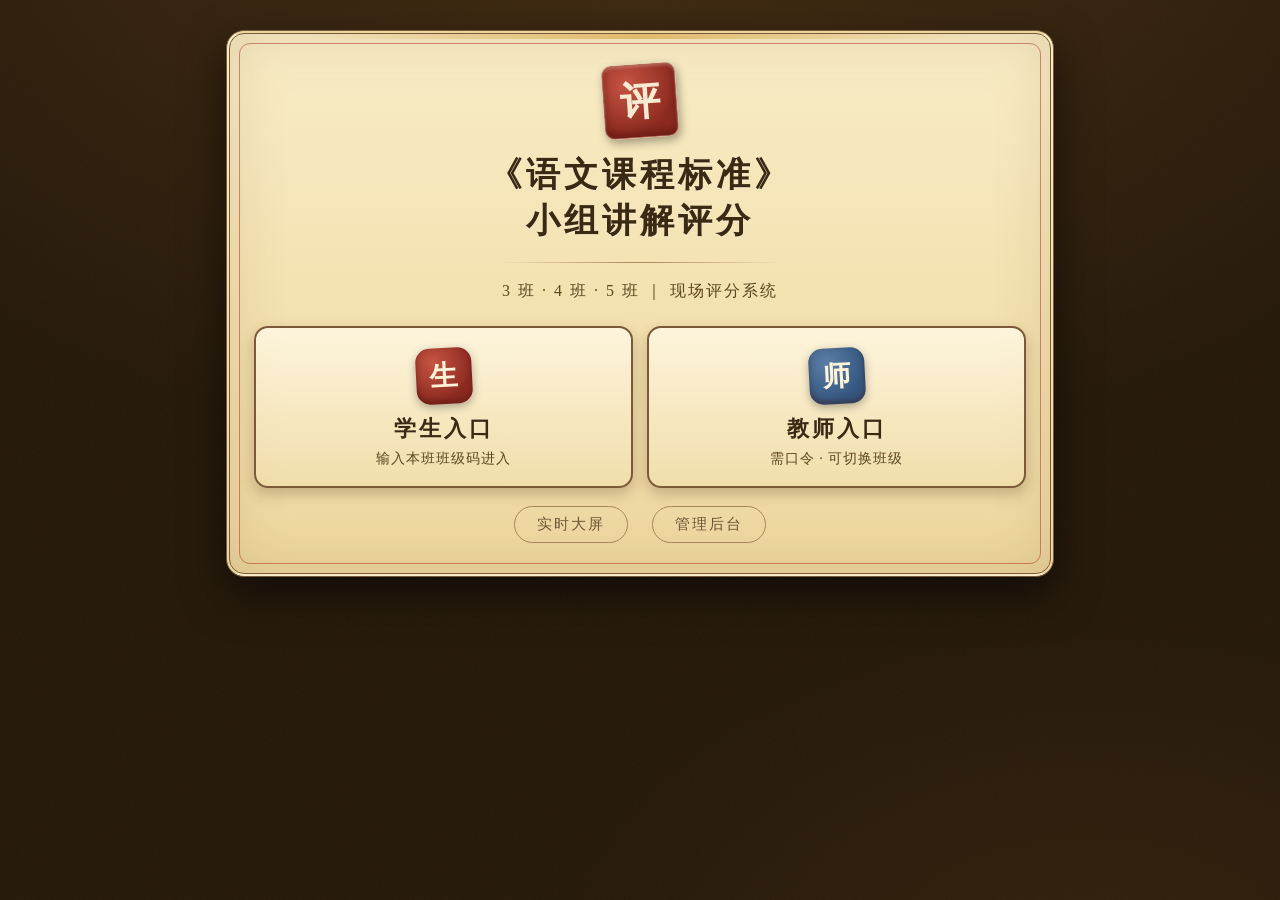
==== commit ec21f3e2: "Add files via upload" ====
--- a/index.html
+++ b/index.html
@@ -15,19 +15,19 @@
       <span class="seal">评</span>
       <h1>《语文课程标准》<br>小组讲解评分</h1>
       <div class="divider"></div>
-      <div class="sub">汉语言文学（师范类）2024级5班&nbsp;&nbsp;｜&nbsp;&nbsp;十项五星制&nbsp;&nbsp;｜&nbsp;&nbsp;学生70% · 教师30%</div>
+      <div class="sub">3 班 · 4 班 · 5 班 ｜ 现场评分系统</div>
     </div>
 
     <div class="rolecards">
-      <a class="rolecard" href="vote.html">
+      <a class="rolecard" href="student.html">
         <div class="ic">生</div>
-        <div class="nm">学生评分</div>
-        <div class="ds">每项 1—5 星 · 共十项</div>
+        <div class="nm">学生入口</div>
+        <div class="ds">输入本班班级码进入</div>
       </a>
       <a class="rolecard teacher" href="teacher.html">
         <div class="ic">师</div>
-        <div class="nm">教师评分</div>
-        <div class="ds">计权 30% · 需口令</div>
+        <div class="nm">教师入口</div>
+        <div class="ds">需口令 · 可切换班级</div>
       </a>
     </div>
 
--- a/style.css
+++ b/style.css
@@ -209,10 +209,21 @@
 .report .rline b { color: var(--red); }
 .report .rdate { text-align: right; color: #6d5533; font-size: 15px; margin-top: 14px; }
 
-body.focus .extras { display: none; }
-body.focus .board table { font-size: 30px; }
-body.focus .board th { font-size: 27px; }
-body.focus .head h1 { font-size: 38px; }
+/* ---------- 数字打分与教师双表 ---------- */
+input[type=number].num {
+  width: 130px; font-family: inherit; font-size: 20px; text-align: center; padding: 10px;
+  border: 2px solid var(--line); border-radius: 10px; outline: none;
+  background: rgba(255, 250, 235, .8); color: var(--ink);
+}
+input[type=number].num:focus { border-color: var(--red); box-shadow: 0 0 0 3px rgba(176, 58, 46, .12); }
+.fblock { border: 2px solid var(--line); border-radius: 12px; background: rgba(255, 250, 235, .5); padding: 16px 14px; margin: 14px 0; }
+.fblock h3 { font-size: 19px; margin-bottom: 10px; color: var(--ink); border-left: 6px solid var(--red); padding-left: 10px; }
+.formrow { display: flex; justify-content: space-between; align-items: center; gap: 10px; padding: 9px 0; border-bottom: 1px dashed rgba(122, 90, 56, .45); flex-wrap: wrap; }
+.formrow:last-of-type { border-bottom: none; }
+.fname { font-size: 17px; line-height: 1.5; }
+.fname .no { display: inline-block; min-width: 26px; height: 26px; line-height: 26px; text-align: center; background: var(--red); color: #fdf3d7; border-radius: 7px; font-size: 14px; margin-right: 6px; }
+.ftotal { text-align: right; font-size: 17px; color: var(--ink-soft); margin-top: 8px; }
+.ftotal b { color: var(--red); font-size: 20px; }
 
 /* ---------- 手机适配 ---------- */
 @media (max-width: 700px) {
@@ -233,11 +244,9 @@
   .pct { width: 70px; }
   .report { padding: 16px 12px; }
   .report .rline { font-size: 16px; }
-  body.focus .board table { font-size: 22px; }
-  body.focus .board th { font-size: 20px; }
-  body.focus .head h1 { font-size: 30px; }
-}
-
+  input[type=number].num { width: 104px; font-size: 18px; padding: 9px; }
+  .fname { font-size: 16px; }
+}
 /* ---------- 打印（成绩单） ---------- */
 @media print {
   body { background: #fff; }
